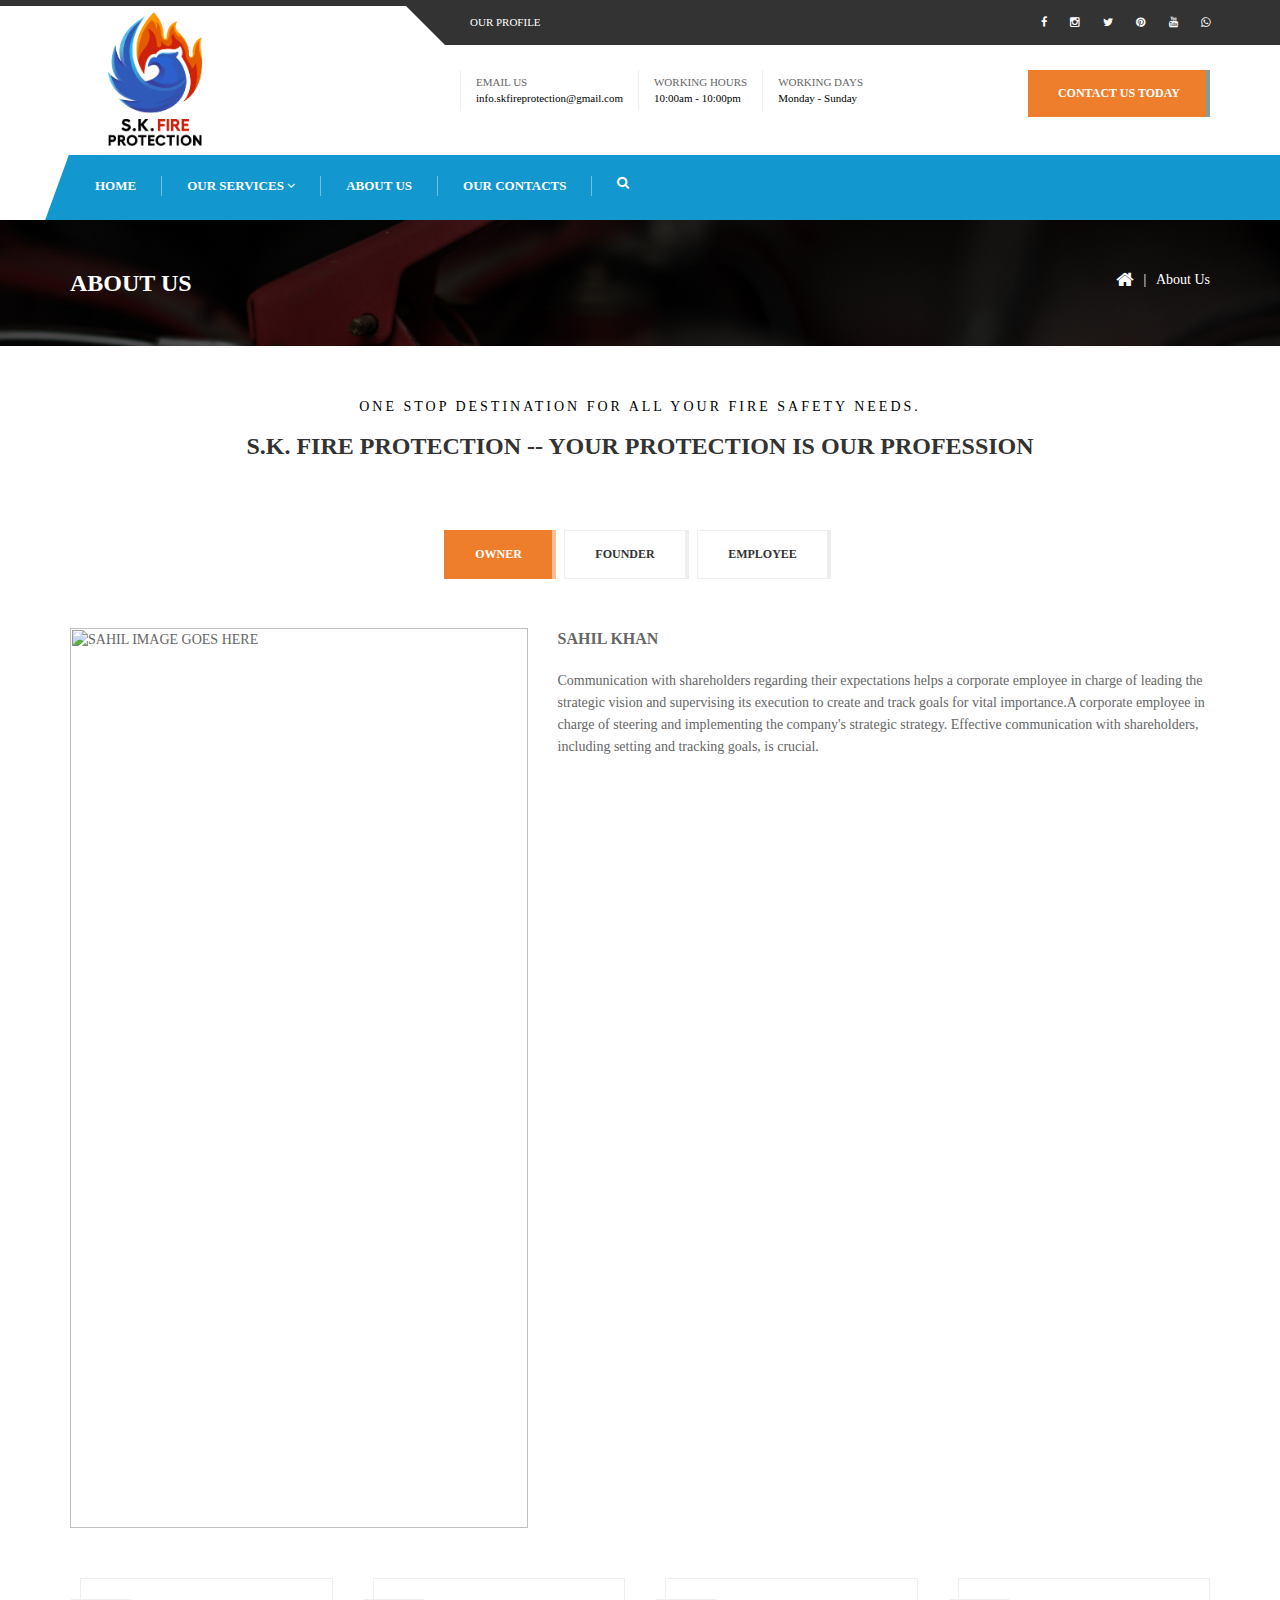
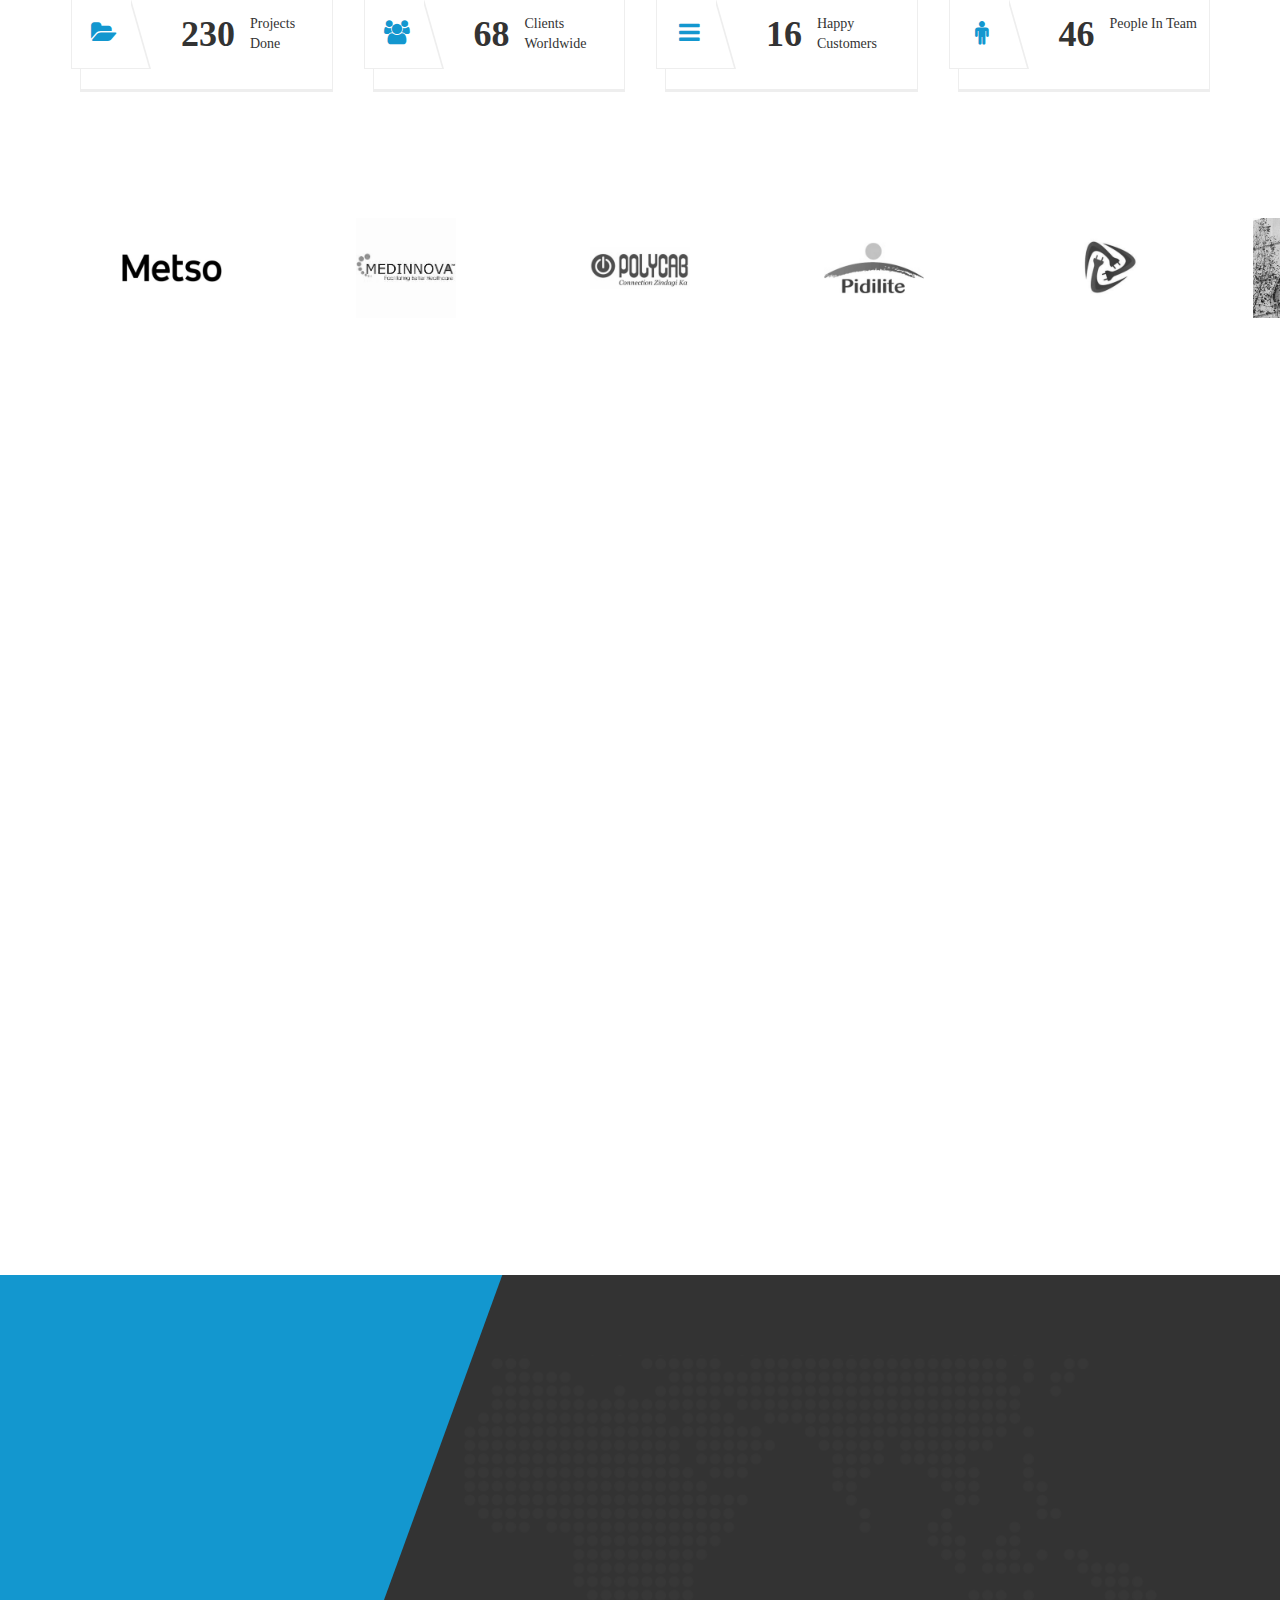
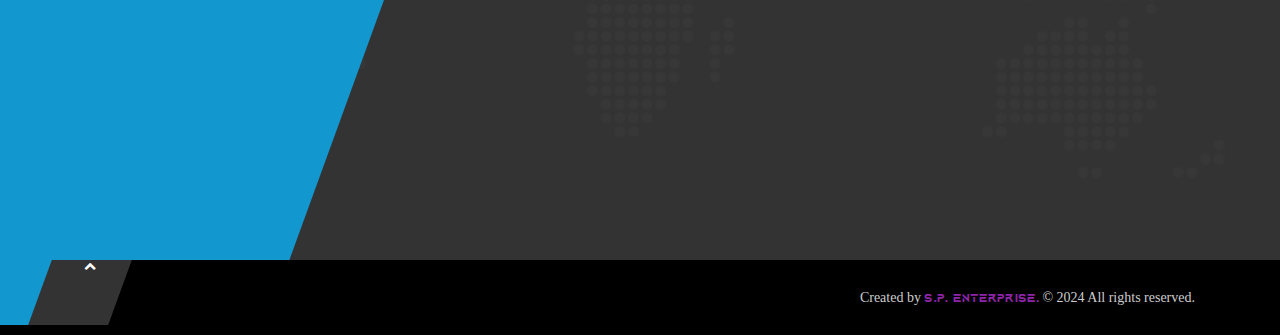
==== about-us.html @ 0b16272f "Added every changes client requested: Forms remaining" ====
<head>
  <meta charset="utf-8" />
  <meta name="viewport" content="width=device-width, initial-scale=1" />
  <title>About Us | S.K. FIRE PROTECTION</title>
  <link rel="shortcut icon" href="img/logo.png" sizes="16x16 32x32" type="image/x-icon" />
  <link href="css/master.css" rel="stylesheet" />
  <meta name="description" content="S.K. FIRE PROTECTION, Fire Safety Website, Vadodara, Gujarat " />
  <meta name="author" content="S.P. ENTERPRISE" />
  <meta name="keywords"
    content="S.K. Fire Protection, fire safety, fire protection services, fire extinguishers, fire alarms, fire safety equipment, fire safety solutions, Vadodara, Gujarat, fire safety consultancy, emergency fire solutions, fire safety products, fire system installation" />


  <!-- SWITCHER -->
  <link rel="stylesheet" id="switcher-css" type="text/css" href="assets/switcher/css/switcher.css" media="all" />
  <link rel="alternate stylesheet" type="text/css" href="assets/switcher/css/color1.css" title="color1" media="all"
    data-default-color="true" />
  <link rel="alternate stylesheet" type="text/css" href="assets/switcher/css/color2.css" title="color2" media="all" />
  <link rel="alternate stylesheet" type="text/css" href="assets/switcher/css/color3.css" title="color3" media="all" />
  <link rel="alternate stylesheet" type="text/css" href="assets/switcher/css/color4.css" title="color4" media="all" />
  <link rel="alternate stylesheet" type="text/css" href="assets/switcher/css/color5.css" title="color5" media="all" />
  <link rel="alternate stylesheet" type="text/css" href="assets/switcher/css/color6.css" title="color6" media="all" />
  <!-- Swiper CSS -->
  <link rel="stylesheet" href="https://unpkg.com/swiper/swiper-bundle.min.css">
  <style>
    @font-face {
      font-family: 'Aquire Bold';
      src: url('fonts/AquireBold.woff2') format('woff2'),
        url('fonts/AquireBold.woff') format('woff');
    }
  </style>
</head>

<body data-scrolling-animations="true">
  <header id="this-is-top">
    <div class="container-fluid">
      <div class="topmenu row">
        <nav class="col-sm-offset-3 col-md-offset-4 col-lg-offset-4 col-sm-6 col-md-5 col-lg-5">
          <a href="#">Our Profile</a>
          <!-- <a href="#">WHY US</a> -->
        </nav>
        <nav class="text-right col-sm-3 col-md-3 col-lg-3">
          <a href="https://www.facebook.com/share/oGcyywzEA2PWgg3w/?mibextid=LQQJ4d" target="_blank" rel="noopener"><i
              class="fa fa-facebook"></i></a>
          <a href="https://www.instagram.com/skfireprotection?igsh=MWU0eGJzcnNma3BvNg==" target="_blank"
            rel="noopener"><i class="fa fa-instagram"></i></a>
          <a href="#" target="_blank" rel="noopener"><i class="fa fa-twitter"></i></a>
          <a href="https://pin.it/6YFAk7bSs" target="_blank" rel="noopener"><i class="fa fa-pinterest"></i></a>
          <a href="https://youtube.com/@skfireprotection?si=cp6RNtOgEYBADUzR" target="_blank" rel="noopener"><i
              class="fa fa-youtube"></i></a>
          <a href="https://wa.me/+917600052244" target="_blank" rel="noopener">
            <i class="fa fa-whatsapp"></i>
          </a>
        </nav>
      </div>
      <div class="row header">
        <div class="col-sm-3 col-md-3 col-lg-3 d-flex align-items-center">
          <!-- Logo Section -->
          <img src="img/SK Fire Logo-01.png" width="150px" height="150px" alt="S.K. Fire Protection" />
          <!-- Name Section -->
          <!-- <span class="ms-2" style="font-size: 16px; font-weight: bold ; color: black">S.K. FIRE PROTECTION</span> -->
        </div>
        <div class="col-sm-offset-1 col-md-offset-1 col-lg-offset-1 col-sm-8 col-md-8 col-lg-8">
          <div class="text-right header-padding">
            <div class="h-block">
              <span>EMAIL US</span>
              <a href="mailto:info.skfireprotection@gmail.com " class="email-link">info.skfireprotection@gmail.com </a>
            </div>
            <div class="h-block"><span>WORKING HOURS</span> 10:00am - 10:00pm</div>
            <div class="h-block"><span>WORKING DAYS</span> Monday - Sunday</div>
            <a class="btn btn-success" href="contact.html">CONTACT US TODAY</a>
          </div>
        </div>
      </div>

      <div id="main-menu-bg"></div>
      <a id="menu-open" href="#"><i class="fa fa-bars"></i></a>
      <nav class="main-menu navbar-main-slide">
        <ul class="nav navbar-nav navbar-main">
          <li><a href="index.html">HOME</a></li>
          <li class="dropdown">
            <a data-toggle="dropdown" class="dropdown-toggle border-hover-color1" href="">OUR SERVICES <i
                class="fa fa-angle-down"></i></a>
            <ul class="dropdown-menu">
              <li>
                <a href="fire-hydrant-system.html">Fire Hydrant Systems</a>
              </li>
              <li><a href="fire-alarm-system.html">Fire Alarm Systems</a></li>
              <li><a href="fire-extinguishers.html">Fire Extinguishers</a></li>
              <li><a href="ip-cctv-camera.html">IP CCTV Camera</a></li>
              <li><a href="fire-sprinkler-system.html">Fire Sprinkler Systems</a></li>

            </ul>
          </li>
          <li><a href="#">ABOUT US</a></li>

          <li><a href="contact.html">OUR CONTACTS</a></li>
          <li>
            <a class="btn_header_search" href="#"><i class="fa fa-search"></i></a>
          </li>
        </ul>
        <div class="search-form-modal transition">
          <form class="navbar-form header_search_form">
            <i class="fa fa-times search-form_close"></i>
            <div class="form-group">
              <input type="text" class="form-control" placeholder="Search" />
            </div>
            <button type="submit" class="btn btn_search customBgColor">
              Search
            </button>
          </form>
        </div>
      </nav>
      <a id="menu-close" href="#"><i class="fa fa-times"></i></a>
    </div>
  </header>

  <div class="bg-image page-title">
    <div class="container-fluid">
      <a href="#">
        <h1>ABOUT US</h1>
      </a>
      <div class="pull-right">
        <a href="index.html"><i class="fa fa-home fa-lg"></i></a> &nbsp;&nbsp;|&nbsp;&nbsp; <a href="#">About Us</a>
      </div>
    </div>
  </div>

  <div class="container-fluid inner-offset">
    <div class="hgroup text-center wow zoomIn" data-wow-delay="0.3s">
      <h2 class="blackcolor">ONE STOP DESTINATION FOR ALL YOUR FIRE SAFETY NEEDS.</h2>
      <h1>S.K. FIRE PROTECTION -- YOUR PROTECTION IS OUR PROFESSION </h1>
    </div>
    <ul class="nav nav-tabs wow fadeIn" data-wow-delay="0.3s" id="myTab">
      <li class="active"><a href="#tab1" data-toggle="tab">OWNER</a></li>
      <li><a href="#tab2" data-toggle="tab">FOUNDER</a></li>
      <li><a href="#tab3" data-toggle="tab">EMPLOYEE</a></li>
    </ul>

    <div class="tab-content inner-offset wow fadeIn" data-wow-delay="0.3s">
      <div class="tab-pane active" id="tab1">
        <div class="row">
          <div class="col-sm-5">
            <img class="full-width" src="img/" alt="SAHIL IMAGE GOES HERE">
          </div>
          <div class="col-sm-7">
            <p>
              <strong style="font-size:16px;">SAHIL KHAN</strong>
            </p>
            <p>Communication with shareholders regarding their expectations helps a corporate employee in charge of
              leading the strategic vision and supervising its execution to create and track goals for vital
              importance.A corporate employee in charge of steering and implementing the company's strategic strategy.
              Effective communication with shareholders, including setting and tracking goals, is crucial.
            </p>


          </div>
        </div>
      </div>
      <div class="tab-pane" id="tab2">
        <div class="row">
          <div class="col-sm-5">
            <img class="full-width" src="img/" alt="ALMAS IMAGE GOES HERE">
          </div>
          <div class="col-sm-7 text-block">
            <p><strong>ALMAS KHAN</strong></p>
            <p> recognising potential business areas, figuring out customer preferences, developing actionable plans,
              hiring and mentoring staff, supervising departmental work, and dealing with issues.

            </p>

          </div>
        </div>
      </div>
      <div class="tab-pane" id="tab3">
        <div class="row">
          <div class="col-sm-5">
            <img class="full-width" src="img/" alt="EMPLOYEES IMAGE GOWS HERE">
          </div>
          <div class="col-sm-7 text-block">
            <p><strong>EMPLOYEES</strong></p>
            <!-- <ul class="fa-ul">
              <li>
                <i class="fa fa-li fa-long-arrow-right"></i>
                Ensuring that the business is operated as required by international standards in the supply chain
                industry.
              </li>

              <li>
                <i class="fa fa-li fa-long-arrow-right"></i>
                Enhancing our performance through continuous monitoring of operations and reviews/
                Adopting continuous development

              </li>

              <li>
                <i class="fa fa-li fa-long-arrow-right"></i>
                Promoting quality management systems and ensuring that implementation is achieved by management review,
                corrective and preventive action.
              </li>


            </ul> -->
            <!-- <p>
              Our operations have been designed to deliver to our client’s transport logistics solutions that are
              carefully
              mapped to
            </p>
            <ul class="fa-ul">
              <li>
                <i class="fa fa-li fa-long-arrow-right"></i>
                Work with our clients and create strategic business value.
              </li>
              <li>
                <i class="fa fa-li fa-long-arrow-right"></i>
                Adhere to our client’s requirements and seek to endlessly work in collaboration with them
                with determination to improve and continuously add value to their transport operations
                logistics.
              </li>
            </ul>
            <p>
              Zeel Logistics has proven experience in cost effectively and timely management of Logistics operation
              needs.<br>
              We provide logistics support for major freighting companies.

            </p> -->
          </div>
        </div>
      </div>
    </div>

    <div class="row stats percent-blocks" data-waypoint-scroll="true">
      <div class="col-sm-6 col-md-3">
        <div class="chart" data-percent="230">
          <span><i class="fa fa-folder-open"></i></span>
          <span class="percent">230</span>Projects Done
        </div>
      </div>
      <div class="col-sm-6 col-md-3">
        <div class="chart" data-percent="68">
          <span><i class="fa fa-users"></i></span>
          <span class="percent">68</span>Clients Worldwide
        </div>
      </div>
      <div class="col-sm-6 col-md-3">
        <div class="chart" data-percent="16">
          <span><i class="fa fa-bars"></i></span>
          <span class="percent">16</span>Happy Customers
        </div>
      </div>
      <div class="col-sm-6 col-md-3">
        <div class="chart" data-percent="46">
          <span><i class="fa fa-male"></i></span>
          <span class="percent">46</span>People In Team
        </div>
      </div>
    </div>
    <div class="swiper-container">
      <div class="text-center hgroup wow zoomInUp" data-wow-delay="0.3s">
        <h1>OUR CLIENTS</h1>
      </div>
      <div class="swiper-wrapper">
        <div class="swiper-slide">
          <img src="media/clients/Client 1.png" alt="Client 3 Logo" class="client-logo" />
        </div>
        <div class="swiper-slide">
          <img src="media/clients/Client 2.png" alt="Client 3 Logo" class="client-logo" />
        </div>
        <div class="swiper-slide">
          <img src="media/clients/Client 3.png" alt="Client 3 Logo" class="client-logo" />
        </div>
        <div class="swiper-slide">
          <img src="media/clients/Client 4.png" alt="Client 3 Logo" class="client-logo" />
        </div>
        <div class="swiper-slide">
          <img src="media/clients/Client 5.png" alt="Client 3 Logo" class="client-logo" />
        </div>
        <div class="swiper-slide">
          <img src="media/clients/Client 6.png" alt="Client 3 Logo" class="client-logo" />
        </div>
        <div class="swiper-slide">
          <img src="media/clients/Client 7.png" alt="Client 3 Logo" class="client-logo" />
        </div>
        <div class="swiper-slide">
          <img src="media/clients/Client 8.png" alt="Client 3 Logo" class="client-logo" />
        </div>
        <div class="swiper-slide">
          <img src="media/clients/Client 9.png" alt="Client 3 Logo" class="client-logo" />
        </div>
        <div class="swiper-slide">
          <img src="media/clients/Client 10.png" alt="Client 3 Logo" class="client-logo" />
        </div>
        <div class="swiper-slide">
          <img src="media/clients/Client 11.png" alt="Client 3 Logo" class="client-logo" />
        </div>
        <div class="swiper-slide">
          <img src="media/clients/Client 12.png" alt="Client 3 Logo" class="client-logo" />
        </div>
        <div class="swiper-slide">
          <img src="media/clients/Client 13.png" alt="Client 3 Logo" class="client-logo" />
        </div>
        <div class="swiper-slide">
          <img src="media/clients/Client 14.png" alt="Client 3 Logo" class="client-logo" />
        </div>
        <div class="swiper-slide">
          <img src="media/clients/Client 15.png" alt="Client 3 Logo" class="client-logo" />
        </div>
        <div class="swiper-slide">
          <img src="media/clients/Client 16.png" alt="Client 3 Logo" class="client-logo" />
        </div>
        <div class="swiper-slide">
          <img src="media/clients/Client 17.png" alt="Client 3 Logo" class="client-logo" />
        </div>
        <div class="swiper-slide">
          <img src="media/clients/Client 18.png" alt="Client 3 Logo" class="client-logo" />
        </div>
        <div class="swiper-slide">
          <img src="media/clients/Client 19.png" alt="Client 3 Logo" class="client-logo" />
        </div>
        <div class="swiper-slide">
          <img src="media/clients/Client 20.png" alt="Client 3 Logo" class="client-logo" />
        </div>
        <div class="swiper-slide">
          <img src="media/clients/Client 21.png" alt="Client 3 Logo" class="client-logo" />
        </div>
        <div class="swiper-slide">
          <img src="media/clients/Client 22.png" alt="Client 3 Logo" class="client-logo" />
        </div>
        <div class="swiper-slide">
          <img src="media/clients/Client 23.png" alt="Client 3 Logo" class="client-logo" />
        </div>
        <div class="swiper-slide">
          <img src="media/clients/Client 24.png" alt="Client 3 Logo" class="client-logo" />
        </div>
        <div class="swiper-slide">
          <img src="media/clients/Client 25.png" alt="Client 3 Logo" class="client-logo" />
        </div>
        <div class="swiper-slide">
          <img src="media/clients/Client 26.png" alt="Client 3 Logo" class="client-logo" />
        </div>
        <div class="swiper-slide">
          <img src="media/clients/Client 27.png" alt="Client 3 Logo" class="client-logo" />
        </div>
        <div class="swiper-slide">
          <img src="media/clients/Client 28.png" alt="Client 3 Logo" class="client-logo" />
        </div>
        <!-- Add more slides as needed -->
    </div> 
    <!-- Navigation buttons -->
    <!-- <div class="swiper-button-next"></div> -->
    <!-- <div class="swiper-button-prev"></div> -->
    <!-- Pagination -->
    <!-- <div class="swiper-pagination"></div> -->
  </div> 
</div>



  <div class="bg-image parallax" style="background-image:url(media/bg/4.jpg);">
    <div class="container-fluid text-center wow fadeInUp" data-wow-delay="0.3s">
      <h1>We are committed to providing unparalleled service <br> at the lowest possible cost.
      </h1>
      <a class="btn btn-success" href="contact.html">CONTACT US</a>
    </div>
  </div>

  <div class="container-fluid block-content inner-offset">
    <div class="hgroup text-center wow fadeInUp" data-wow-delay="0.3s">
      <h1>S.K. FIRE PROTECTION</h1>
      <h2 class="blackcolor">YOUR PROTECTION IS OUR PROFESSION</h2>
    </div>

    <div class="info-texts wow fadeIn" data-wow-delay="0.3s">
      <div class="container-fluid">
        <div class="row">
          <div class="col-sm-4 col-md-4 col-lg-4">
            <p>Our vast network of offices allows us to deliver services in all major cities.
            </p>
          </div>
          <div class="col-sm-4 col-md-4 col-lg-4">
            <p>We provide expert fire safety solutions to our clients through authorised partners.
            </p>
          </div>
          <div class="col-sm-4 col-md-4 col-lg-4">
            <p>We provide complete fire safety solutions, including emergency response and fire risk management.
            </p>
          </div>
        </div>
      </div>
    </div>
  </div>




  <footer>
    <div class="color-part2"></div>
    <div class="color-part"></div>
    <div class="container-fluid">
      <div class="row block-content">
        <div class="col-sm-4 wow zoomIn" data-wow-delay="0.3s">
          <img src="img/SK Fire Logo-01.png" width="220px" height="220px" alt="#SKFP" />
          <p>
            Your Protection Is Our Profession - <br \>
            Dealing In World Class Fire Safety Profession.

          </p>
          <div class="footer-icons">
            <a href="https://www.facebook.com/share/oGcyywzEA2PWgg3w/?mibextid=LQQJ4d" target="_blank" rel="noopener"><i
                class="fa fa-facebook fa-2x"></i></a>
            <a href="https://www.instagram.com/skfireprotection?igsh=MWU0eGJzcnNma3BvNg==" target="_blank"
              rel="noopener"><i class="fa fa-instagram fa-2x"></i></a>
            <a href="#" target="_blank" rel="noopener"><i class="fa fa-twitter fa-2x"></i></a>
            <a href="https://pin.it/6YFAk7bSs" target="_blank" rel="noopener"><i class="fa fa-pinterest fa-2x"></i></a>
            <a href="https://youtube.com/@skfireprotection?si=cp6RNtOgEYBADUzR" target="_blank" rel="noopener"><i
                class="fa fa-youtube fa-2x"></i></a>
            <a href="https://wa.me/+917600052244" target="_blank" rel="noopener">
              <i class="fa fa-whatsapp fa-2x"></i>
            </a>

          </div>
          <a href="contact.html" class="btn btn-lg btn-danger">CONTACT US TODAY</a>
        </div>
        <div class="col-sm-2 wow zoomIn" data-wow-delay="0.3s">
          <h4>WHAT WE OFFER</h4>
          <nav>
            <a href="fire-hydrant-system.html">Fire Hydrant Systems</a>
            <a href="fire-alarm-system.html">Fire Alarm Systems</a>
            <a href="fire-extinguishers.html">Fire Extinguishers</a>
            <a href="ip-cctv-camera.html">IP CCTV Camera</a>
            <a href="fire-sprinkler-system.html">Fire Sprinkler Systems</a>
          </nav>
        </div>
        <div class="col-sm-2 wow zoomIn" data-wow-delay="0.3s">
          <h4>MAIN LINKS</h4>
          <nav>
            <a href="index.html">Home</a>
            <a href="#">Our Services</a>
            <a href="#">About Us</a>

            <a href="contact.html">Contact</a>
          </nav>
        </div>
        <div class="col-sm-4 wow zoomIn" data-wow-delay="0.3s">
          <h4>CONTACT INFO</h4>
          Your Protection Is Our Profession - <br \>
          Dealing In World Class Fire Safety Profession.
          <div class="contact-info">
            <span><i class="fa fa-location-arrow"></i>
              <p><strong>S.K. FIRE PROTECTION</strong><br \>Address : F/F 146, Phoenix Complex, Nr. Suraj
                Plaza, Sayajigunj, Vadodara, Gujarat 39006</p>
            </span>
            <span>
              <i class="fa fa-phone"></i> Mobile:
              <a href="tel:+917600052244" class="phone-link">+91 7600 052 244</a> |
              <a href="tel:+917573052244" class="phone-link1">+91 7573 052 244</a>
            </span>

            <span><i class="fa fa-envelope"></i><a href="mailto:info.skfireprotection@gmail.com "
                class="email-link">info.skfireprotection@gmail.com </a></span>
            <span><i class="fa fa-clock-o"></i>Monday - Sunday || 10:00am - 10:00pm</span>
          </div>
        </div>
      </div>
      <div class="copy text-right">
        <a id="to-top" href="#this-is-top"><i class="fa fa-chevron-up"></i></a>Created by <a
          href="https://spedgetech.vercel.app/" target="_blank">
          <span class="sp">S.P. </span>
          <span class="enterprise">ENTERPRISE.</span>
        </a>
        &copy; 2024 All rights reserved.
      </div>
    </div>
  </footer>
  </div>

  <!--Main-->
  <script src="js/jquery-1.11.3.min.js"></script>
  <script src="js/jquery-ui.min.js"></script>
  <script src="js/bootstrap.min.js"></script>
  <script src="js/modernizr.custom.js"></script>

  <script src="assets/rendro-easy-pie-chart/dist/jquery.easypiechart.min.js"></script>
  <script src="js/waypoints.min.js"></script>
  <script src="js/jquery.easypiechart.min.js"></script>
  <!--Switcher-->
  <script src="assets/switcher/js/switcher.js"></script>
  <!--Owl Carousel-->
  <script src="assets/owl-carousel/owl.carousel.min.js"></script>
  <!-- SCRIPTS -->
  <script type="text/javascript" src="assets/isotope/jquery.isotope.min.js"></script>
  <!--Theme-->
  <script src="js/jquery.smooth-scroll.js"></script>
  <script src="js/wow.min.js"></script>
  <script src="js/jquery.placeholder.min.js"></script>
  <script src="js/smoothscroll.min.js"></script>
  <script src="js/theme.js"></script>
  <!-- Swiper JS -->
   <script src="https://unpkg.com/swiper/swiper-bundle.min.js"></script>
   <!-- Link to your external JavaScript file --> 
  <script src="swiper-config.js"></script>
</body>

</html>
---- css/master.css ----
/*------------------------------------------------------------------
[Master Stylesheet]

- MAIN CSS
- FONTS
- PLUGIN CSS

Author:     Andrey Sokoltsov
Profile:    http://themeforest.net/user/andreysokoltsov
-------------------------------------------------------------------*/

/* MAIN CSS */
@import url('bootstrap.min.css');
@import url('skin-bootstrap.css');
@import url('font-awesome.min.css');
@import url('theme.css');
@import url('responsive.css');
@import url('animate.css');
@import url('color.css');



/* FONTS */
@import url(http://fonts.googleapis.com/css?family=Roboto:400,700,300,900,700italic,400italic,500,500italic,300italic);
@import url(http://fonts.googleapis.com/css?family=Montserrat:400,700);
@import url(../fonts/flaticon/flaticon.css);
/* @import url('~font-awesome/css/font-awesome.min.css'); */





/* PLUGIN CSS */
@import url('../assets/loader/css/loader.css');
@import url('../assets/owl-carousel/owl.carousel.css');
@import url('../assets/owl-carousel/owl.theme.css');
@import url('../assets/isotope/isotope.css');
---- assets/switcher/css/switcher.css ----
.styleswitch.layoutswitch{
	background:none repeat scroll 0 0 #f4f4f4;
	border: medium none !important;
	color:#fff !important;
	display: inline-block;
	height: auto;
	margin: 3px 0;
	padding: 2px;
	text-align: center;
	text-transform: uppercase;
	width: 100%;
	text-decoration:none !important;
	-webkit-transition: all .3s ease-out;
	-moz-transition: all .3s ease-out;
	-ms-transition: all .3s ease-out;
	-o-transition: all .3s ease-out;
	transition: all .3s ease-out;
}
.styleswitch.layoutswitch:hover{
	background:#000 !important;
}
.styleswitch {
	background-color: #e425e9;
	border: 4px solid #ddd;
	display: inline-block;
	height: 28px;
	margin: 4px 10px;
	width: 28px;
}
#switcher-body .container {
	background: #fff;
	margin: 50px auto;
	border: 1px solid #dedede;
	padding: 40px;
}
.demo_changer {
	z-index: 900;
	position: fixed;
	left: -70px;
	top: 80px;
	font-weight: 400 !important;
}
.purchase {
	text-decoration: underline;
	color: #4BACC6
}
.demoPanel {
	position: relative;
}
.evo-pop {
	z-index: 10000;
	width: 204px;
	padding: 3px 3px 0
}
.evo-pop-ie {
	z-index: 10000;
	width: 212px;
	padding: 3px
}
.evo-palette td {
	font-size: 1px;
	border: solid 1px #c0c0c0;
	padding: 7px;
	cursor: pointer
}
.evo-palette tr.top td {
	border-bottom: 0
}
.evo-palette tr.in td {
	border-top: 0;
	border-bottom: 0
}
.evo-palette tr.bottom td {
	border-top: 0
}
.evo-palette div.sep {
	height: 3px
}
.evo-palette, .evo-palette-ie {
	border-collapse: separate;
	border-spacing: 4px 0;
	*border-collapse:expression('separate', cellSpacing='2px')
}
.evo-palette th, .evo-palette-ie th {
	border: 0;
	padding: 5px 3px;
	text-align: left;
	font-weight: normal;
	background: transparent!important
}
.evo-palette-ie td {
	font-size: 1px;
	border: solid 1px #c0c0c0;
	padding: 7px;
	cursor: pointer
}
.evo-palette2, .evo-palette2-ie {
	margin: auto;
	border-collapse: collapse
}
.evo-palette2 td, .evo-palette2-ie td {
	font-size: 1px;
	cursor: pointer
}
.evo-palette2 td {
	padding: 6px 7px
}
.evo-palette2-ie td {
	padding: 5px
}
.evo-palcenter {
	padding: 5px;
	text-align: center
}
.evo-colorind, .evo-colorind-ie, .evo-colorind-ff {
	border: solid 1px #c3c3c3;
	width: 20px;
	height: 20px;
	float: right
}
.evo-colorind {
	position: relative;
	top: 2px
}
.evo-colorind-ie {
	position: relative;
	top: -23px
}
.evo-colorbox-ie {
	font-size: 8px;
	padding: 3px 9px!important
}
.evo-colortxt-ie {
	position: relative;
	top: -6px
}
.evo-pop:after, .evo-pop-ie:after, .evo-colorind:after, .evo-colorind-ie:after, .evo-colorind-ff:after, .evo-color span:after, .evo-cHist:after {
	content: ".";
	display: block;
	height: 0;
	clear: both;
	visibility: hidden;
	font-size: 0
}
.evo-color {
	width: 94px;
	padding: 1px 3px 0 4px
}
.evo-color div {
	border: solid 1px #808080;
	border-right: solid 1px #c0c0c0;
	border-bottom: solid 1px #c0c0c0;
	padding: 3px;
	margin-bottom: 5px;
	width: 10px;
	height: 10px;
	float: left
}
.evo-color span {
	font-size: 15px;
	margin: 1px 0 4px 3px;
	float: left
}
.evo-sep {
	height: 10px;
	font-size: 0
}
.evo-more {
	padding: 4px 5px 4px;
	font-size: smaller
}
.evo-cHist {
	padding: 3px
}
.evo-cHist div {
	cursor: pointer;
	border: solid 1px #c0c0c0;
	padding: 3px;
	margin: 5px;
	width: 10px;
	height: 10px;
	float: left
}
a.evo-hist {
	margin-left: 6px
}
.evo-pointer {
	cursor: pointer
}
.evo-pop {
	background: #FFFFFF;
	border: 1px solid #DEDEDE;
	padding: 10px !important;
	width: 225px !important;
	z-index: 10000;
}
.evo-colorind, .evo-colorind-ie, .evo-colorind-ff {
	border: 1px solid #C3C3C3;
	height: 20px;
	position: absolute;
	top: 11px;
	right: 5px;
	width: 20px;
}
.demo_changer p {
	margin: 10px 0;
}
.demo_changer .dropdown-menu > li > a:hover, .dropdown-menu > li > a:focus {
	background: #fff;
}
.demo_changer h4 {
	color: #545454 !important;
	margin: 10px 0 !important;
	text-transform: uppercase;
}
.demo_changer select:active, .demo_changer select:focus, .demo_changer select:hover, .demo_changer .button:active, .demo_changer .button:focus, .demo_changer .button:hover, .demo_changer .btn:active, .demo_changer .btn:focus, .demo_changer .btn:hover, .demo_changer .button:active, .demo_changer .button:focus, .demo_changer .button:hover {
	box-shadow: none !important;
}
.demo_changer .button {
	-moz-user-select: none;
	background-image: none;
	border: 1px solid #ddd;
	border-radius: 3px;
	cursor: pointer;
	display: inline-block;
	font-size: 14px;
	font-weight: normal;
	background: #fff;
	line-height: 1.42857;
	margin-bottom: 0;
	width: 145px !important;
	padding: 6px 12px;
	text-align: center;
	vertical-align: middle;
	white-space: nowrap;
}
.demo_changer .img-thumbnail {
	height: 35px;
	background-color: #fff;
	border: 1px solid #ddd;
	margin-bottom: 5px;
	width: 46% !important;
	padding: 2px;
}
.demo_changer img {
	border: 4px solid #E1E1E1;
	height: 32px;
	margin: 2px !important;
	width: 32px !important;
}
.demo_changer hr {
	border-color: #E0E0E0;
}
.demo_changer, .demo_changer p {
	color: #545454 !important;
}
.demo_changer h4 {
	color: #212121 !important;
	font-size: 12px;
	padding-bottom: 0;
	text-align: center;
}
.demo_changer i {
	color: #fff;
	font-size: 21px;
}
.demo_changer .btn {
	margin-top: 10px;
}
.demo_changer .demo-icon {
	border-style: solid solid solid none;
	border-width: 1px 1px 1px 0px;
	border-color: #ddd;
	cursor: pointer;
	text-align: center;
	padding: 2px;
	float: right;
	height:40px;
	line-height: 40px;
	width: 40px;
}
.demo_changer .form_holder {
	background: #ffffff;
	border: 1px solid #ddd;
	border-radius: 0;
	cursor: pointer;
	float: right;
	font-size: 12px;
	padding: 6px;
	width: 71px;
}
.demo_changer .form_holder p {
	font-size: 12px;
}
.color_display_2 {
	clear: both;
	color: #FFFFFF;
	display: inline-block;
	font-size: 12px;
	width: 31px !important;
	height: 31px;
	margin-bottom: 7px;
	padding: 4px 10px;
	text-align: center;
	text-shadow: 0 -1px 0 rgba(0, 0, 0, 0.3);
	text-transform: uppercase;
	box-shadow: 0 1px 0 rgba(255, 255, 255, 0.3) inset, 0 0 2px rgba(255, 255, 255, 0.3) inset, 0 1px 2px rgba(0, 0, 0, 0.29);
}
.color_display_2 a {
	color: #fff;
	text-decoration: none;
}
.color_display_2 a:focus, .color_display_2 a:hover {
	color: #ededed !important;
	text-decoration: none;
}
.demoPanel {
	margin: 0;
	padding: 0;
	width: 125px;
}
.predefined_styles {
	padding: 0 5px;
}

@media only screen and (max-width: 768px) {
	.demo_changer {
	display: none;
}
}
.demo_changer .btn {
	width: 165px !important;
}
.bootstrap-select.show-menu-arrow.open > .btn {
	z-index: 2051;
}
.bootstrap-select .btn:focus {
	outline: thin dotted #333333 !important;
	outline: 5px auto -webkit-focus-ring-color !important;
	outline-offset: -2px;
}
.bootstrap-select.btn-group .btn .filter-option {
	overflow: hidden;
	position: absolute;
	left: 12px;
	right: 25px;
	text-align: left;
}
.bootstrap-select.btn-group .btn .caret {
	position: absolute;
	top: 50%;
	right: 12px;
	margin-top: -2px;
	vertical-align: middle;
}
.bootstrap-select.btn-group > .disabled, .bootstrap-select.btn-group .dropdown-menu li.disabled > a {
	cursor: not-allowed;
}
.bootstrap-select.btn-group > .disabled:focus {
	outline: none !important;
}
.bootstrap-select.btn-group[class*="span"] .btn {
	width: 100%;
}
.bootstrap-select.btn-group .dropdown-menu {
	min-width: 100%;
	-moz-box-sizing: border-box;
	-webkit-box-sizing: border-box;
	box-sizing: border-box;
}
.bootstrap-select.btn-group .dropdown-menu.inner {
	position: static;
	border: 0;
	padding: 0;
	margin: 0;
	-webkit-border-radius: 0;
	-moz-border-radius: 0;
	border-radius: 0;
	-webkit-box-shadow: none;
	-moz-box-shadow: none;
	box-shadow: none;
}
.bootstrap-select.btn-group .dropdown-menu dt {
	display: block;
	padding: 3px 20px;
	cursor: default;
}
.bootstrap-select.btn-group .div-contain {
	overflow: hidden;
}
.bootstrap-select.btn-group .dropdown-menu li {
	position: relative;
}
.bootstrap-select.btn-group .dropdown-menu li > a.opt {
	position: relative;
	padding-left: 35px;
}
.bootstrap-select.btn-group .dropdown-menu li > a {
	cursor: pointer;
}
.bootstrap-select.btn-group .dropdown-menu li > dt small {
	font-weight: normal;
}
.bootstrap-select.btn-group.show-tick .dropdown-menu li.selected a i.check-mark {
	display: inline-block;
	position: absolute;
	right: 15px;
	margin-top: 2.5px;
}
.bootstrap-select.btn-group .dropdown-menu li a i.check-mark {
	display: none;
}
.bootstrap-select.btn-group.show-tick .dropdown-menu li a span.text {
	margin-right: 34px;
}
.bootstrap-select.btn-group .dropdown-menu li small {
	padding-left: 0.5em;
}
.bootstrap-select.btn-group .dropdown-menu li:not(.disabled) > a:hover small, .bootstrap-select.btn-group .dropdown-menu li:not(.disabled) > a:focus small, .bootstrap-select.btn-group .dropdown-menu li.active:not(.disabled) > a small {
	color: #64b1d8;
	color: rgba(255,255,255,0.4);
}
.bootstrap-select.btn-group .dropdown-menu li > dt small {
	font-weight: normal;
}
.bootstrap-select.show-menu-arrow .dropdown-toggle:before {
	content: '';
	display: inline-block;
	border-left: 7px solid transparent;
	border-right: 7px solid transparent;
	border-bottom: 7px solid #CCC;
	border-bottom-color: rgba(0, 0, 0, 0.2);
	position: absolute;
	bottom: -4px;
	left: 9px;
	display: none;
}
.bootstrap-select.show-menu-arrow .dropdown-toggle:after {
	content: '';
	display: inline-block;
	border-left: 6px solid transparent;
	border-right: 6px solid transparent;
	border-bottom: 6px solid white;
	position: absolute;
	bottom: -4px;
	left: 10px;
	display: none;
}
.bootstrap-select.show-menu-arrow.dropup .dropdown-toggle:before {
	bottom: auto;
	top: -3px;
	border-top: 7px solid #ccc;
	border-bottom: 0;
	border-top-color: rgba(0, 0, 0, 0.2);
}
.bootstrap-select.show-menu-arrow.dropup .dropdown-toggle:after {
	bottom: auto;
	top: -3px;
	border-top: 6px solid #ffffff;
	border-bottom: 0;
}
.bootstrap-select.show-menu-arrow.pull-right .dropdown-toggle:before {
	right: 12px;
	left: auto;
}
.bootstrap-select.show-menu-arrow.pull-right .dropdown-toggle:after {
	right: 13px;
	left: auto;
}
.bootstrap-select.show-menu-arrow.open > .dropdown-toggle:before, .bootstrap-select.show-menu-arrow.open > .dropdown-toggle:after {
	display: block;
}
.bootstrap-select.btn-group .no-results {
	padding: 3px;
	background: #f5f5f5;
	margin: 0 5px;
}
.mobile-device {
	position: absolute;
	top: 0;
	left: 0;
	display: block !important;
	width: 100%;
	height: 100% !important;
	opacity: 0;
}
.bootstrap-select.fit-width {
	width: auto !important;
}
.bootstrap-select.btn-group.fit-width .btn .filter-option {
	position: static;
}
.bootstrap-select.btn-group.fit-width .btn .caret {
	position: static;
	top: auto;
	margin-top: -1px;
}
.control-group.error .bootstrap-select .dropdown-toggle {
	border-color: #b94a48;
}
.bootstrap-select-searchbox {
	padding: 4px 8px;
}
.bootstrap-select-searchbox input {
	margin-bottom: 0;
}
---- assets/switcher/css/color1.css ----
/* Custom Colors */
---- assets/switcher/css/color2.css ----
#logo{
	background-image: url("logos/logo2.png");
}
/*---------- CHANGE COLOR ONE ----------*/
.why-us li, .stats > div > div, .stats > div > div:hover > span:first-child, #partners .owl-buttons div, #to-top:hover, .bg-image.blog-section h3, .bg-image.blog-section div div a, .bg-image.blog-section div div a:hover, .owl-theme .owl-controls .owl-buttons div, .adress-details > div > span, .comments > div > span.author, nav.pagination a, .tags a, .recent-posts div a, ul.blog-cats li a, .attachments li a, h1, h2, h3, h4, h5, h6, ul.styled li > ul > li > a, ul.styled > li > a, .nav-tabs > li > a, .default-inp i, .our-services div > a > span > i{
	color:#222127;
}
.why-us li span, .topmenu nav, .topmenu:before, footer, #to-top, .two-news > div div:last-child > div{
	background:#222127;
}
header, .topmenu nav:first-child:before{
	border-top-color:#222127;
}
.info-texts div > div > div:before{
	border-bottom-color:#222127;
}
@media screen and (max-width: 768px){
	.info-texts div > div > div p{
		background:#2e0000;
	}
}
/*---------------------------------------------*/

/*---------- CHANGE COLOR TWO ----------*/
.navbar-main > li > .dropdown-menu,
footer .color-part, .btn.btn-danger, .btn.btn-danger:hover, .btn.btn-danger, .btn.btn-danger:hover, .main-menu, .main-menu:before, #main-menu-bg, .stats > div > div:hover, .btn.btn-sm.btn-default:before, .big-hr.color-2, .our-services.styled div > a:hover:after, .adress-details > div > span:after, .comments > div > a.reply:hover, .comments > div > a.reply:after, nav.pagination a:hover, .tags a:hover, ul.blog-cats > li:hover, #menu-open, .main-menu section nav, .our-services div > a:hover > span, .testimonial-content span, .info-texts:after, .post-info:after, .customBgColor{
	background-color:#228dcb;
}
.stats > div > div:hover, .btn.btn-sm.btn-default:hover, .comments > div > a.reply:hover, nav.pagination a:hover, .tags a:hover, ul.blog-cats li:hover, .our-services div > a:hover > span, .testimonial-content span{
	border-color:#228dcb;
}
.big-hr.color-2:before, .big-hr.color-2:after, .info-texts div > div > div:last-child:before{
    border-top-color:#228dcb; 
}
.our-services div > a:hover > span:before, .our-services div > a:hover > span:after, .testimonial-content span:before, .testimonial-content span:after{
	border-bottom-color: #228dcb; 
}
.stats span:first-child, footer .copy a, .twitter-feeds div span, .recent-posts div a:hover{
	color:#228dcb;
}
@media screen and (max-width: 768px){
	.info-texts div > div > div:last-child p{
		background:#228dcb;
	}
	#menu-close,.main-menu a:hover{
		color:#228dcb;
	}
}
.ip-header .ip-loader svg path.ip-loader-circle {
	stroke: #228dcb;
}
/*---------------------------------------------*/


/*---------- CHANGE COLOR THERE ----------*/
h1.color-1, h2.color-1, h3.color-1, h4.color-1, h5.color-1, h6.color-1, .twitter-feeds div i,
.navbar-main .open > a,
.navbar-main .open > a:focus, 
.navbar-main .open > a:hover,
.navbar-main > li > a:focus,
.navbar-main > li > a:hover,
.navbar-main > li > .dropdown-menu > li > a:focus,
.navbar-main > li > .dropdown-menu > li > a:hover{
	color:#f48929;
}
.btn.btn-sm.btn-success:hover, nav.pagination a.active, .nav-tabs > li.active{
	border-color:#f48929;
}
.stats > div > div:hover, .info-texts div > div > div:first-child:before, ul.styled li > ul{
	border-bottom-color:#f48929;
}
.big-hr.color-1:before, .big-hr.color-1:after, .info-texts div > div > div:first-child:before{
    border-top-color:#f48929; 
}
.btn.btn-success, .btn-success:hover, .big-hr.color-1, .one-news > div > div, .btn.btn-sm.btn-success:before, .our-services div > a:hover:after, nav.pagination a.active, ul.styled > li.active, .nav-tabs > li.active > a, .nav-tabs > li.active > a:focus, .nav-tabs > li.active > a:hover, .info-texts:before, ul.blog-cats > li:before, ul.blog-cats li > ul{
	background-color:#f48929;
}
@media screen and (max-width: 768px){
	.info-texts div > div > div:first-child p{
		background:#f48929;
	}
}
/*---------------------------------------------*/
---- assets/switcher/css/color3.css ----
#logo{
	background-image: url("logos/logo3.png");
}
/*---------- CHANGE COLOR ONE ----------*/
.why-us li, .stats > div > div, .stats > div > div:hover > span:first-child, #partners .owl-buttons div, #to-top:hover, .bg-image.blog-section h3, .bg-image.blog-section div div a, .bg-image.blog-section div div a:hover, .owl-theme .owl-controls .owl-buttons div, .adress-details > div > span, .comments > div > span.author, nav.pagination a, .tags a, .recent-posts div a, ul.blog-cats li a, .attachments li a, h1, h2, h3, h4, h5, h6, ul.styled li > ul > li > a, ul.styled > li > a, .nav-tabs > li > a, .default-inp i, .our-services div > a > span > i{
	color:#292c31;
}
.why-us li span, .topmenu nav, .topmenu:before, footer, #to-top, .two-news > div div:last-child > div{
	background:#292c31;
}
header, .topmenu nav:first-child:before{
	border-top-color:#292c31;
}
.info-texts div > div > div:before{
	border-bottom-color:#292c31;
}
@media screen and (max-width: 768px){
	.info-texts div > div > div p{
		background:#2e0000;
	}
}
/*---------------------------------------------*/

/*---------- CHANGE COLOR TWO ----------*/
.navbar-main > li > .dropdown-menu,
footer .color-part, .btn.btn-danger, .btn.btn-danger:hover, .btn.btn-danger, .btn.btn-danger:hover, .main-menu, .main-menu:before, #main-menu-bg, .stats > div > div:hover, .btn.btn-sm.btn-default:before, .big-hr.color-2, .our-services.styled div > a:hover:after, .adress-details > div > span:after, .comments > div > a.reply:hover, .comments > div > a.reply:after, nav.pagination a:hover, .tags a:hover, ul.blog-cats > li:hover, #menu-open, .main-menu section nav, .our-services div > a:hover > span, .testimonial-content span, .info-texts:after, .post-info:after, .customBgColor{
	background-color:#00bff3;
}
.stats > div > div:hover, .btn.btn-sm.btn-default:hover, .comments > div > a.reply:hover, nav.pagination a:hover, .tags a:hover, ul.blog-cats li:hover, .our-services div > a:hover > span, .testimonial-content span{
	border-color:#00bff3;
}
.big-hr.color-2:before, .big-hr.color-2:after, .info-texts div > div > div:last-child:before{
    border-top-color:#00bff3; 
}
.our-services div > a:hover > span:before, .our-services div > a:hover > span:after, .testimonial-content span:before, .testimonial-content span:after{
	border-bottom-color: #00bff3; 
}
.stats span:first-child, footer .copy a, .twitter-feeds div span, .recent-posts div a:hover{
	color:#00bff3;
}
@media screen and (max-width: 768px){
	.info-texts div > div > div:last-child p{
		background:#00bff3;
	}
	#menu-close,.main-menu a:hover{
		color:#00bff3;
	}
}
.ip-header .ip-loader svg path.ip-loader-circle {
	stroke: #00bff3;
}
/*---------------------------------------------*/


/*---------- CHANGE COLOR THERE ----------*/
h1.color-1, h2.color-1, h3.color-1, h4.color-1, h5.color-1, h6.color-1, .twitter-feeds div i,
.navbar-main .open > a,
.navbar-main .open > a:focus, 
.navbar-main .open > a:hover,
.navbar-main > li > a:focus,
.navbar-main > li > a:hover,
.navbar-main > li > .dropdown-menu > li > a:focus,
.navbar-main > li > .dropdown-menu > li > a:hover{
	color:#f04d4e;
}
.btn.btn-sm.btn-success:hover, nav.pagination a.active, .nav-tabs > li.active{
	border-color:#f04d4e;
}
.stats > div > div:hover, .info-texts div > div > div:first-child:before, ul.styled li > ul{
	border-bottom-color:#f04d4e;
}
.big-hr.color-1:before, .big-hr.color-1:after, .info-texts div > div > div:first-child:before{
    border-top-color:#f04d4e; 
}
.btn.btn-success, .btn-success:hover, .big-hr.color-1, .one-news > div > div, .btn.btn-sm.btn-success:before, .our-services div > a:hover:after, nav.pagination a.active, ul.styled > li.active, .nav-tabs > li.active > a, .nav-tabs > li.active > a:focus, .nav-tabs > li.active > a:hover, .info-texts:before, ul.blog-cats > li:before, ul.blog-cats li > ul{
	background-color:#f04d4e;
}
@media screen and (max-width: 768px){
	.info-texts div > div > div:first-child p{
		background:#f04d4e;
	}
}
/*---------------------------------------------*/
---- assets/switcher/css/color4.css ----
#logo{
	background-image: url("logos/logo4.png");
}
/*---------- CHANGE COLOR ONE ----------*/
.why-us li, .stats > div > div, .stats > div > div:hover > span:first-child, #partners .owl-buttons div, #to-top:hover, .bg-image.blog-section h3, .bg-image.blog-section div div a, .bg-image.blog-section div div a:hover, .owl-theme .owl-controls .owl-buttons div, .adress-details > div > span, .comments > div > span.author, nav.pagination a, .tags a, .recent-posts div a, ul.blog-cats li a, .attachments li a, h1, h2, h3, h4, h5, h6, ul.styled li > ul > li > a, ul.styled > li > a, .nav-tabs > li > a, .default-inp i, .our-services div > a > span > i{
	color:#333;
}
.why-us li span, .topmenu nav, .topmenu:before, footer, #to-top, .two-news > div div:last-child > div{
	background:#333;
}
header, .topmenu nav:first-child:before{
	border-top-color:#333;
}
.info-texts div > div > div:before{
	border-bottom-color:#333;
}
@media screen and (max-width: 768px){
	.info-texts div > div > div p{
		background:#2e0000;
	}
}
/*---------------------------------------------*/

/*---------- CHANGE COLOR TWO ----------*/
.navbar-main > li > .dropdown-menu,
footer .color-part, .btn.btn-danger, .btn.btn-danger:hover, .btn.btn-danger, .btn.btn-danger:hover, .main-menu, .main-menu:before, #main-menu-bg, .stats > div > div:hover, .btn.btn-sm.btn-default:before, .big-hr.color-2, .our-services.styled div > a:hover:after, .adress-details > div > span:after, .comments > div > a.reply:hover, .comments > div > a.reply:after, nav.pagination a:hover, .tags a:hover, ul.blog-cats > li:hover, #menu-open, .main-menu section nav, .our-services div > a:hover > span, .testimonial-content span, .info-texts:after, .post-info:after, .customBgColor{
	background-color:#ff9600;
}
.stats > div > div:hover, .btn.btn-sm.btn-default:hover, .comments > div > a.reply:hover, nav.pagination a:hover, .tags a:hover, ul.blog-cats li:hover, .our-services div > a:hover > span, .testimonial-content span{
	border-color:#ff9600;
}
.big-hr.color-2:before, .big-hr.color-2:after, .info-texts div > div > div:last-child:before{
    border-top-color:#ff9600; 
}
.our-services div > a:hover > span:before, .our-services div > a:hover > span:after, .testimonial-content span:before, .testimonial-content span:after{
	border-bottom-color: #ff9600; 
}
.stats span:first-child, footer .copy a, .twitter-feeds div span, .recent-posts div a:hover{
	color:#ff9600;
}
@media screen and (max-width: 768px){
	.info-texts div > div > div:last-child p{
		background:#ff9600;
	}
	#menu-close,.main-menu a:hover{
		color:#ff9600;
	}
}
.ip-header .ip-loader svg path.ip-loader-circle {
	stroke: #ff9600;
}
/*---------------------------------------------*/


/*---------- CHANGE COLOR THERE ----------*/
h1.color-1, h2.color-1, h3.color-1, h4.color-1, h5.color-1, h6.color-1, .twitter-feeds div i,
.navbar-main .open > a,
.navbar-main .open > a:focus, 
.navbar-main .open > a:hover,
.navbar-main > li > a:focus,
.navbar-main > li > a:hover,
.navbar-main > li > .dropdown-menu > li > a:focus,
.navbar-main > li > .dropdown-menu > li > a:hover{
	color:#09397a;
}
.btn.btn-sm.btn-success:hover, nav.pagination a.active, .nav-tabs > li.active{
	border-color:#09397a;
}
.stats > div > div:hover, .info-texts div > div > div:first-child:before, ul.styled li > ul{
	border-bottom-color:#09397a;
}
.big-hr.color-1:before, .big-hr.color-1:after, .info-texts div > div > div:first-child:before{
    border-top-color:#09397a; 
}
.btn.btn-success, .btn-success:hover, .big-hr.color-1, .one-news > div > div, .btn.btn-sm.btn-success:before, .our-services div > a:hover:after, nav.pagination a.active, ul.styled > li.active, .nav-tabs > li.active > a, .nav-tabs > li.active > a:focus, .nav-tabs > li.active > a:hover, .info-texts:before, ul.blog-cats > li:before, ul.blog-cats li > ul{
	background-color:#09397a;
}
@media screen and (max-width: 768px){
	.info-texts div > div > div:first-child p{
		background:#09397a;
	}
}
/*---------------------------------------------*/
---- assets/switcher/css/color5.css ----
#logo{
	background-image: url("logos/logo5.png");
}
/*---------- CHANGE COLOR ONE ----------*/
.why-us li, .stats > div > div, .stats > div > div:hover > span:first-child, #partners .owl-buttons div, #to-top:hover, .bg-image.blog-section h3, .bg-image.blog-section div div a, .bg-image.blog-section div div a:hover, .owl-theme .owl-controls .owl-buttons div, .adress-details > div > span, .comments > div > span.author, nav.pagination a, .tags a, .recent-posts div a, ul.blog-cats li a, .attachments li a, h1, h2, h3, h4, h5, h6, ul.styled li > ul > li > a, ul.styled > li > a, .nav-tabs > li > a, .default-inp i, .our-services div > a > span > i{
	color:#333;
}
.why-us li span, .topmenu nav, .topmenu:before, footer, #to-top, .two-news > div div:last-child > div{
	background:#333;
}
header, .topmenu nav:first-child:before{
	border-top-color:#333;
}
.info-texts div > div > div:before{
	border-bottom-color:#333;
}
@media screen and (max-width: 768px){
	.info-texts div > div > div p{
		background:#2e0000;
	}
}
/*---------------------------------------------*/

/*---------- CHANGE COLOR TWO ----------*/
.navbar-main > li > .dropdown-menu,
footer .color-part, .btn.btn-danger, .btn.btn-danger:hover, .btn.btn-danger, .btn.btn-danger:hover, .main-menu, .main-menu:before, #main-menu-bg, .stats > div > div:hover, .btn.btn-sm.btn-default:before, .big-hr.color-2, .our-services.styled div > a:hover:after, .adress-details > div > span:after, .comments > div > a.reply:hover, .comments > div > a.reply:after, nav.pagination a:hover, .tags a:hover, ul.blog-cats > li:hover, #menu-open, .main-menu section nav, .our-services div > a:hover > span, .testimonial-content span, .info-texts:after, .post-info:after, .customBgColor{
	background-color:#2dcc70;
}
.stats > div > div:hover, .btn.btn-sm.btn-default:hover, .comments > div > a.reply:hover, nav.pagination a:hover, .tags a:hover, ul.blog-cats li:hover, .our-services div > a:hover > span, .testimonial-content span{
	border-color:#2dcc70;
}
.big-hr.color-2:before, .big-hr.color-2:after, .info-texts div > div > div:last-child:before{
    border-top-color:#2dcc70; 
}
.our-services div > a:hover > span:before, .our-services div > a:hover > span:after, .testimonial-content span:before, .testimonial-content span:after{
	border-bottom-color: #2dcc70; 
}
.stats span:first-child, footer .copy a, .twitter-feeds div span, .recent-posts div a:hover{
	color:#2dcc70;
}
@media screen and (max-width: 768px){
	.info-texts div > div > div:last-child p{
		background:#2dcc70;
	}
	#menu-close,.main-menu a:hover{
		color:#2dcc70;
	}
}
.ip-header .ip-loader svg path.ip-loader-circle {
	stroke: #2dcc70;
}
/*---------------------------------------------*/


/*---------- CHANGE COLOR THERE ----------*/
h1.color-1, h2.color-1, h3.color-1, h4.color-1, h5.color-1, h6.color-1, .twitter-feeds div i,
.navbar-main .open > a,
.navbar-main .open > a:focus, 
.navbar-main .open > a:hover,
.navbar-main > li > a:focus,
.navbar-main > li > a:hover,
.navbar-main > li > .dropdown-menu > li > a:focus,
.navbar-main > li > .dropdown-menu > li > a:hover{
	color:#f28e35;
}
.btn.btn-sm.btn-success:hover, nav.pagination a.active, .nav-tabs > li.active{
	border-color:#f28e35;
}
.stats > div > div:hover, .info-texts div > div > div:first-child:before, ul.styled li > ul{
	border-bottom-color:#f28e35;
}
.big-hr.color-1:before, .big-hr.color-1:after, .info-texts div > div > div:first-child:before{
    border-top-color:#f28e35; 
}
.btn.btn-success, .btn-success:hover, .big-hr.color-1, .one-news > div > div, .btn.btn-sm.btn-success:before, .our-services div > a:hover:after, nav.pagination a.active, ul.styled > li.active, .nav-tabs > li.active > a, .nav-tabs > li.active > a:focus, .nav-tabs > li.active > a:hover, .info-texts:before, ul.blog-cats > li:before, ul.blog-cats li > ul{
	background-color:#f28e35;
}
@media screen and (max-width: 768px){
	.info-texts div > div > div:first-child p{
		background:#f28e35;
	}
}
/*---------------------------------------------*/
---- assets/switcher/css/color6.css ----
#logo{
	background-image: url("logos/logo6.png");
}
/*---------- CHANGE COLOR ONE ----------*/
.why-us li, .stats > div > div, .stats > div > div:hover > span:first-child, #partners .owl-buttons div, #to-top:hover, .bg-image.blog-section h3, .bg-image.blog-section div div a, .bg-image.blog-section div div a:hover, .owl-theme .owl-controls .owl-buttons div, .adress-details > div > span, .comments > div > span.author, nav.pagination a, .tags a, .recent-posts div a, ul.blog-cats li a, .attachments li a, h1, h2, h3, h4, h5, h6, ul.styled li > ul > li > a, ul.styled > li > a, .nav-tabs > li > a, .default-inp i, .our-services div > a > span > i{
	color:#333;
}
.why-us li span, .topmenu nav, .topmenu:before, footer, #to-top, .two-news > div div:last-child > div{
	background:#333;
}
header, .topmenu nav:first-child:before{
	border-top-color:#333;
}
.info-texts div > div > div:before{
	border-bottom-color:#333;
}
@media screen and (max-width: 768px){
	.info-texts div > div > div p{
		background:#2e0000;
	}
}
/*---------------------------------------------*/

/*---------- CHANGE COLOR TWO ----------*/
.navbar-main > li > .dropdown-menu,
footer .color-part, .btn.btn-danger, .btn.btn-danger:hover, .btn.btn-danger, .btn.btn-danger:hover, .main-menu, .main-menu:before, #main-menu-bg, .stats > div > div:hover, .btn.btn-sm.btn-default:before, .big-hr.color-2, .our-services.styled div > a:hover:after, .adress-details > div > span:after, .comments > div > a.reply:hover, .comments > div > a.reply:after, nav.pagination a:hover, .tags a:hover, ul.blog-cats > li:hover, #menu-open, .main-menu section nav, .our-services div > a:hover > span, .testimonial-content span, .info-texts:after, .post-info:after, .customBgColor{
	background-color:#6054c2;
}
.stats > div > div:hover, .btn.btn-sm.btn-default:hover, .comments > div > a.reply:hover, nav.pagination a:hover, .tags a:hover, ul.blog-cats li:hover, .our-services div > a:hover > span, .testimonial-content span{
	border-color:#6054c2;
}
.big-hr.color-2:before, .big-hr.color-2:after, .info-texts div > div > div:last-child:before{
    border-top-color:#6054c2; 
}
.our-services div > a:hover > span:before, .our-services div > a:hover > span:after, .testimonial-content span:before, .testimonial-content span:after{
	border-bottom-color: #6054c2; 
}
.stats span:first-child, footer .copy a, .twitter-feeds div span, .recent-posts div a:hover{
	color:#6054c2;
}
@media screen and (max-width: 768px){
	.info-texts div > div > div:last-child p{
		background:#6054c2;
	}
	#menu-close,.main-menu a:hover{
		color:#6054c2;
	}
}
.ip-header .ip-loader svg path.ip-loader-circle {
	stroke: #6054c2;
}
/*---------------------------------------------*/


/*---------- CHANGE COLOR THERE ----------*/
h1.color-1, h2.color-1, h3.color-1, h4.color-1, h5.color-1, h6.color-1, .twitter-feeds div i,
.navbar-main .open > a,
.navbar-main .open > a:focus, 
.navbar-main .open > a:hover,
.navbar-main > li > a:focus,
.navbar-main > li > a:hover,
.navbar-main > li > .dropdown-menu > li > a:focus,
.navbar-main > li > .dropdown-menu > li > a:hover{
	color:#e85d5d;
}
.btn.btn-sm.btn-success:hover, nav.pagination a.active, .nav-tabs > li.active{
	border-color:#e85d5d;
}
.stats > div > div:hover, .info-texts div > div > div:first-child:before, ul.styled li > ul{
	border-bottom-color:#e85d5d;
}
.big-hr.color-1:before, .big-hr.color-1:after, .info-texts div > div > div:first-child:before{
    border-top-color:#e85d5d; 
}
.btn.btn-success, .btn-success:hover, .big-hr.color-1, .one-news > div > div, .btn.btn-sm.btn-success:before, .our-services div > a:hover:after, nav.pagination a.active, ul.styled > li.active, .nav-tabs > li.active > a, .nav-tabs > li.active > a:focus, .nav-tabs > li.active > a:hover, .info-texts:before, ul.blog-cats > li:before, ul.blog-cats li > ul{
	background-color:#e85d5d;
}
@media screen and (max-width: 768px){
	.info-texts div > div > div:first-child p{
		background:#e85d5d;
	}
}
/*---------------------------------------------*/
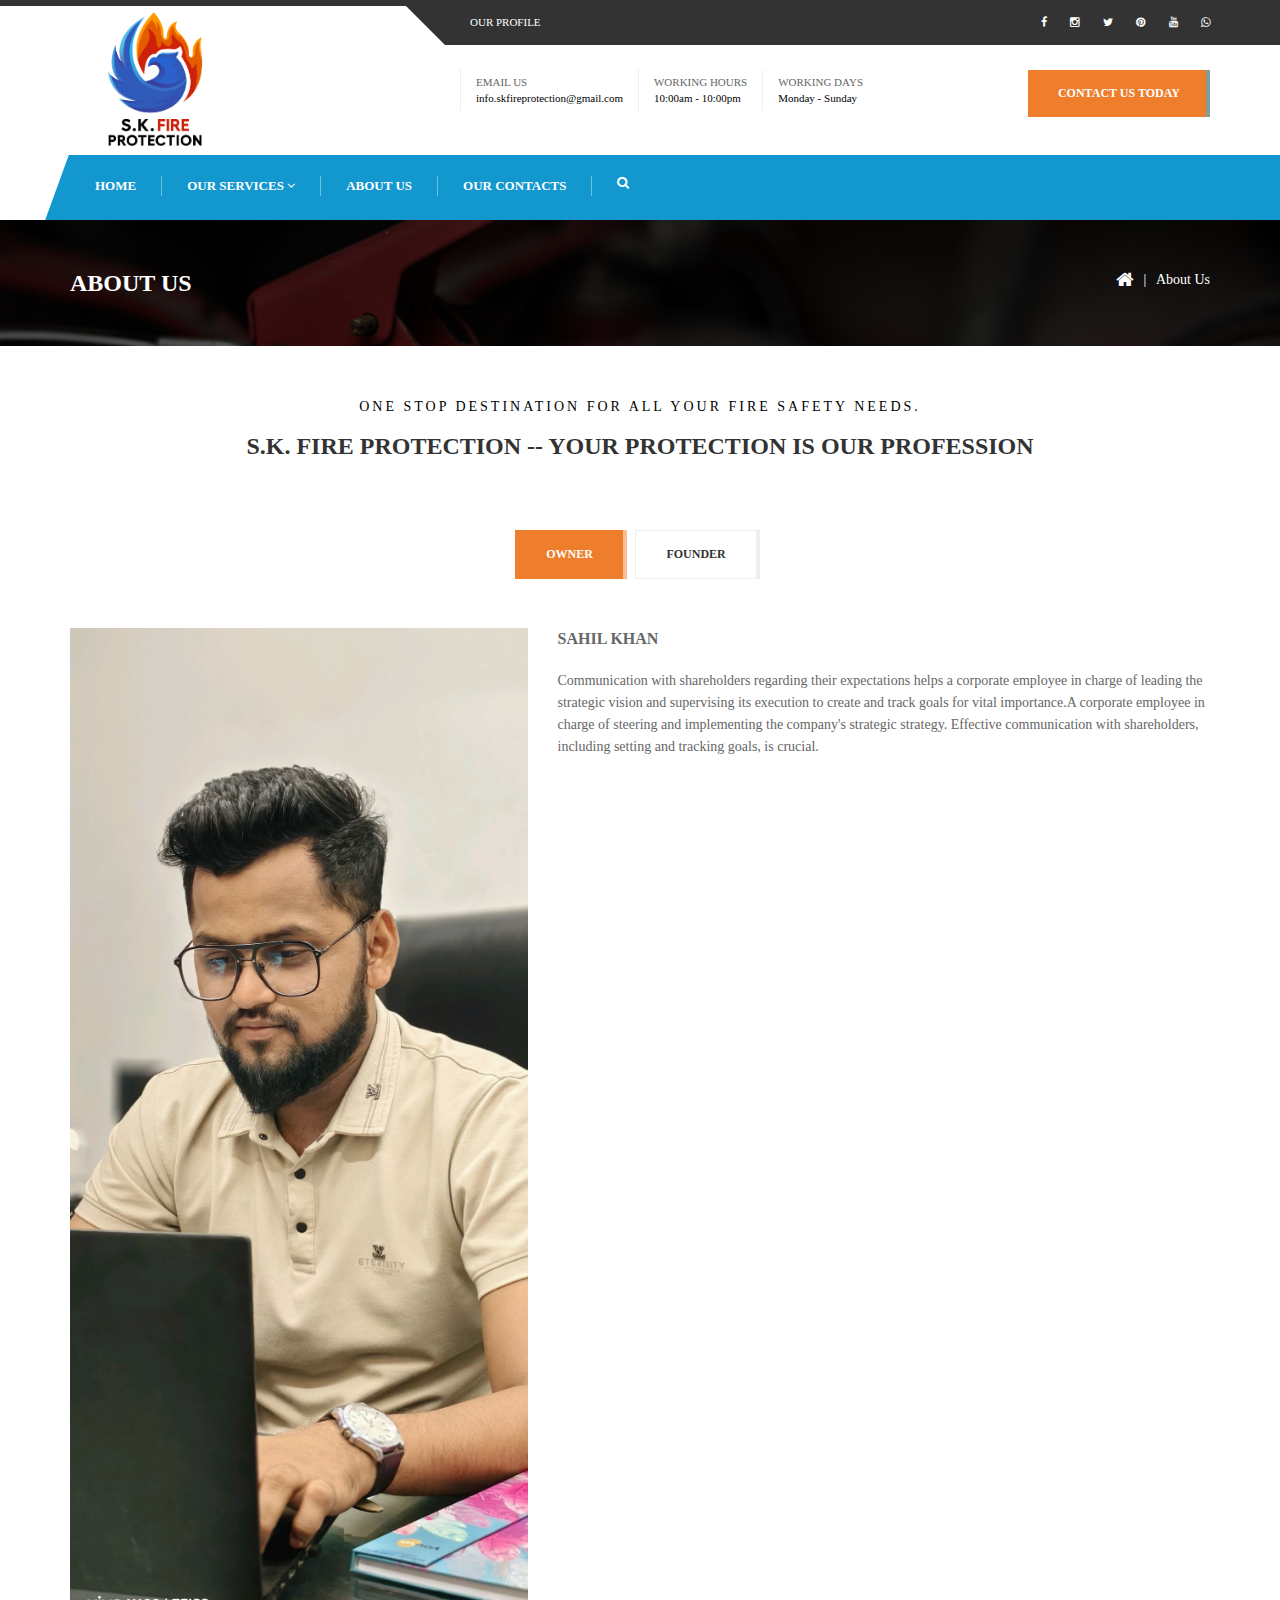
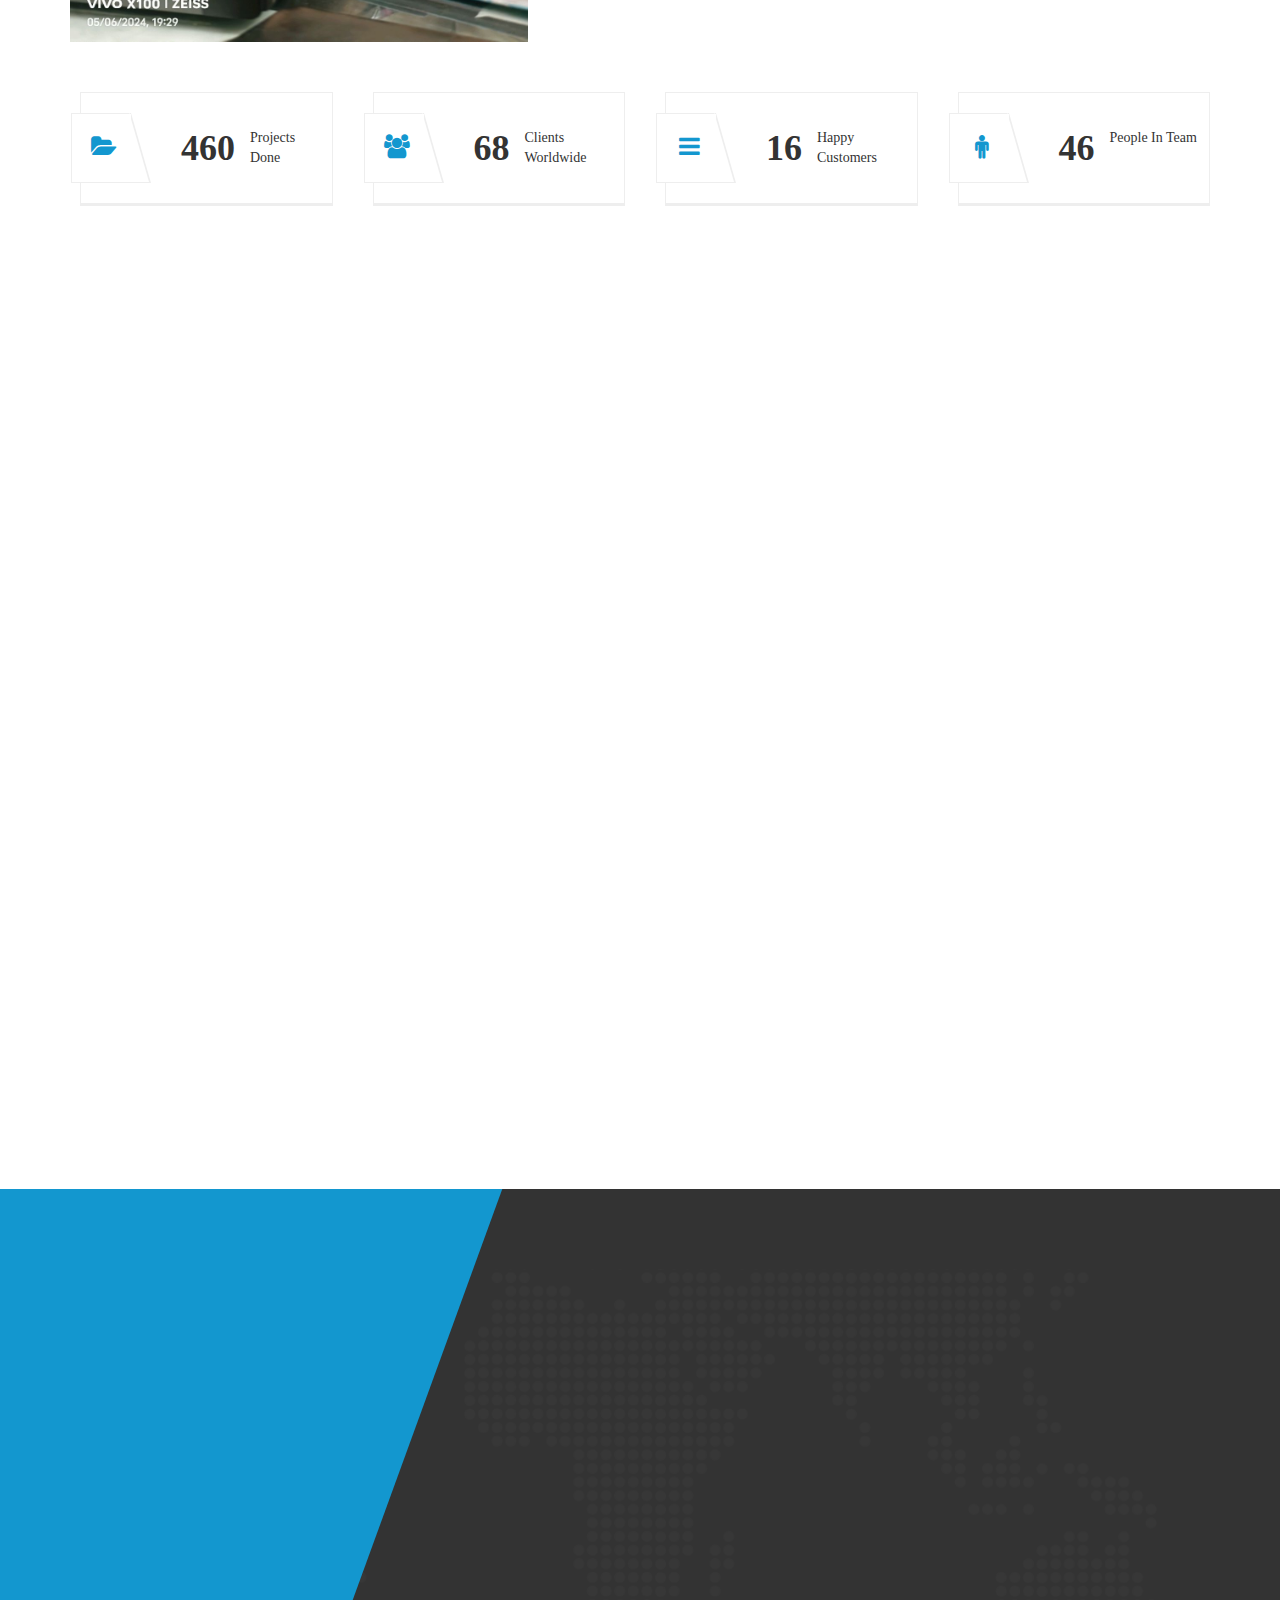
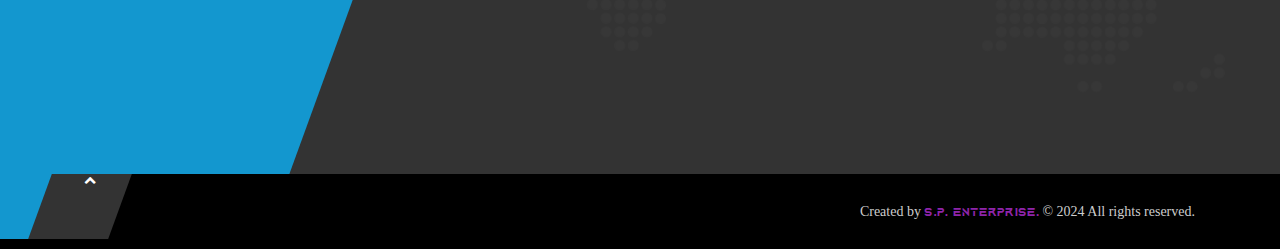
==== commit ec9debb9: "Added gallery of work and owner founder images" ====
--- a/about-us.html
+++ b/about-us.html
@@ -133,18 +133,18 @@
     <ul class="nav nav-tabs wow fadeIn" data-wow-delay="0.3s" id="myTab">
       <li class="active"><a href="#tab1" data-toggle="tab">OWNER</a></li>
       <li><a href="#tab2" data-toggle="tab">FOUNDER</a></li>
-      <li><a href="#tab3" data-toggle="tab">EMPLOYEE</a></li>
+      <!-- <li><a href="#tab3" data-toggle="tab">EMPLOYEE</a></li> -->
     </ul>
 
     <div class="tab-content inner-offset wow fadeIn" data-wow-delay="0.3s">
       <div class="tab-pane active" id="tab1">
         <div class="row">
           <div class="col-sm-5">
-            <img class="full-width" src="img/" alt="SAHIL IMAGE GOES HERE">
+            <img class="full-width"  src="img/SahilKhan.jpg" alt="SAHIL IMAGE GOES HERE">
           </div>
           <div class="col-sm-7">
             <p>
-              <strong style="font-size:16px;">SAHIL KHAN</strong>
+              <strong style="font-size:16px;"><b>SAHIL KHAN</b></strong>
             </p>
             <p>Communication with shareholders regarding their expectations helps a corporate employee in charge of
               leading the strategic vision and supervising its execution to create and track goals for vital
@@ -159,11 +159,11 @@
       <div class="tab-pane" id="tab2">
         <div class="row">
           <div class="col-sm-5">
-            <img class="full-width" src="img/" alt="ALMAS IMAGE GOES HERE">
+            <img class="full-width"  src="img/AlmasKhan.jpg" alt="ALMAS IMAGE GOES HERE">
           </div>
           <div class="col-sm-7 text-block">
-            <p><strong>ALMAS KHAN</strong></p>
-            <p> recognising potential business areas, figuring out customer preferences, developing actionable plans,
+            <p><strong><b>ALMAS KHAN</b></strong></p>
+            <p> Recognising potential business areas, figuring out customer preferences, developing actionable plans,
               hiring and mentoring staff, supervising departmental work, and dealing with issues.
 
             </p>
@@ -171,14 +171,14 @@
           </div>
         </div>
       </div>
-      <div class="tab-pane" id="tab3">
+      <!-- <div class="tab-pane" id="tab3">
         <div class="row">
           <div class="col-sm-5">
-            <img class="full-width" src="img/" alt="EMPLOYEES IMAGE GOWS HERE">
+            <img class="full-width" width="450px" height="350px" src="img/" alt="EMPLOYEES IMAGE GOWS HERE">
           </div>
           <div class="col-sm-7 text-block">
             <p><strong>EMPLOYEES</strong></p>
-            <!-- <ul class="fa-ul">
+            <ul class="fa-ul">
               <li>
                 <i class="fa fa-li fa-long-arrow-right"></i>
                 Ensuring that the business is operated as required by international standards in the supply chain
@@ -199,8 +199,8 @@
               </li>
 
 
-            </ul> -->
-            <!-- <p>
+            </ul>
+            <p>
               Our operations have been designed to deliver to our client’s transport logistics solutions that are
               carefully
               mapped to
@@ -222,17 +222,17 @@
               needs.<br>
               We provide logistics support for major freighting companies.
 
-            </p> -->
-          </div>
-        </div>
-      </div>
+            </p>
+          </div>
+        </div>
+      </div> -->
     </div>
 
     <div class="row stats percent-blocks" data-waypoint-scroll="true">
       <div class="col-sm-6 col-md-3">
-        <div class="chart" data-percent="230">
+        <div class="chart" data-percent="460">
           <span><i class="fa fa-folder-open"></i></span>
-          <span class="percent">230</span>Projects Done
+          <span class="percent">460</span>Projects Done
         </div>
       </div>
       <div class="col-sm-6 col-md-3">
@@ -248,110 +248,14 @@
         </div>
       </div>
       <div class="col-sm-6 col-md-3">
-        <div class="chart" data-percent="46">
+        <div class="chart" data-percent="17">
           <span><i class="fa fa-male"></i></span>
           <span class="percent">46</span>People In Team
         </div>
       </div>
     </div>
-    <div class="swiper-container">
-      <div class="text-center hgroup wow zoomInUp" data-wow-delay="0.3s">
-        <h1>OUR CLIENTS</h1>
-      </div>
-      <div class="swiper-wrapper">
-        <div class="swiper-slide">
-          <img src="media/clients/Client 1.png" alt="Client 3 Logo" class="client-logo" />
-        </div>
-        <div class="swiper-slide">
-          <img src="media/clients/Client 2.png" alt="Client 3 Logo" class="client-logo" />
-        </div>
-        <div class="swiper-slide">
-          <img src="media/clients/Client 3.png" alt="Client 3 Logo" class="client-logo" />
-        </div>
-        <div class="swiper-slide">
-          <img src="media/clients/Client 4.png" alt="Client 3 Logo" class="client-logo" />
-        </div>
-        <div class="swiper-slide">
-          <img src="media/clients/Client 5.png" alt="Client 3 Logo" class="client-logo" />
-        </div>
-        <div class="swiper-slide">
-          <img src="media/clients/Client 6.png" alt="Client 3 Logo" class="client-logo" />
-        </div>
-        <div class="swiper-slide">
-          <img src="media/clients/Client 7.png" alt="Client 3 Logo" class="client-logo" />
-        </div>
-        <div class="swiper-slide">
-          <img src="media/clients/Client 8.png" alt="Client 3 Logo" class="client-logo" />
-        </div>
-        <div class="swiper-slide">
-          <img src="media/clients/Client 9.png" alt="Client 3 Logo" class="client-logo" />
-        </div>
-        <div class="swiper-slide">
-          <img src="media/clients/Client 10.png" alt="Client 3 Logo" class="client-logo" />
-        </div>
-        <div class="swiper-slide">
-          <img src="media/clients/Client 11.png" alt="Client 3 Logo" class="client-logo" />
-        </div>
-        <div class="swiper-slide">
-          <img src="media/clients/Client 12.png" alt="Client 3 Logo" class="client-logo" />
-        </div>
-        <div class="swiper-slide">
-          <img src="media/clients/Client 13.png" alt="Client 3 Logo" class="client-logo" />
-        </div>
-        <div class="swiper-slide">
-          <img src="media/clients/Client 14.png" alt="Client 3 Logo" class="client-logo" />
-        </div>
-        <div class="swiper-slide">
-          <img src="media/clients/Client 15.png" alt="Client 3 Logo" class="client-logo" />
-        </div>
-        <div class="swiper-slide">
-          <img src="media/clients/Client 16.png" alt="Client 3 Logo" class="client-logo" />
-        </div>
-        <div class="swiper-slide">
-          <img src="media/clients/Client 17.png" alt="Client 3 Logo" class="client-logo" />
-        </div>
-        <div class="swiper-slide">
-          <img src="media/clients/Client 18.png" alt="Client 3 Logo" class="client-logo" />
-        </div>
-        <div class="swiper-slide">
-          <img src="media/clients/Client 19.png" alt="Client 3 Logo" class="client-logo" />
-        </div>
-        <div class="swiper-slide">
-          <img src="media/clients/Client 20.png" alt="Client 3 Logo" class="client-logo" />
-        </div>
-        <div class="swiper-slide">
-          <img src="media/clients/Client 21.png" alt="Client 3 Logo" class="client-logo" />
-        </div>
-        <div class="swiper-slide">
-          <img src="media/clients/Client 22.png" alt="Client 3 Logo" class="client-logo" />
-        </div>
-        <div class="swiper-slide">
-          <img src="media/clients/Client 23.png" alt="Client 3 Logo" class="client-logo" />
-        </div>
-        <div class="swiper-slide">
-          <img src="media/clients/Client 24.png" alt="Client 3 Logo" class="client-logo" />
-        </div>
-        <div class="swiper-slide">
-          <img src="media/clients/Client 25.png" alt="Client 3 Logo" class="client-logo" />
-        </div>
-        <div class="swiper-slide">
-          <img src="media/clients/Client 26.png" alt="Client 3 Logo" class="client-logo" />
-        </div>
-        <div class="swiper-slide">
-          <img src="media/clients/Client 27.png" alt="Client 3 Logo" class="client-logo" />
-        </div>
-        <div class="swiper-slide">
-          <img src="media/clients/Client 28.png" alt="Client 3 Logo" class="client-logo" />
-        </div>
-        <!-- Add more slides as needed -->
-    </div> 
-    <!-- Navigation buttons -->
-    <!-- <div class="swiper-button-next"></div> -->
-    <!-- <div class="swiper-button-prev"></div> -->
-    <!-- Pagination -->
-    <!-- <div class="swiper-pagination"></div> -->
-  </div> 
-</div>
+
+  </div>
 
 
 
@@ -387,7 +291,7 @@
         </div>
       </div>
     </div>
-  </div>
+    </div>
 
 
 
@@ -494,10 +398,7 @@
   <script src="js/jquery.placeholder.min.js"></script>
   <script src="js/smoothscroll.min.js"></script>
   <script src="js/theme.js"></script>
-  <!-- Swiper JS -->
-   <script src="https://unpkg.com/swiper/swiper-bundle.min.js"></script>
-   <!-- Link to your external JavaScript file --> 
-  <script src="swiper-config.js"></script>
+  
 </body>
 
 </html>